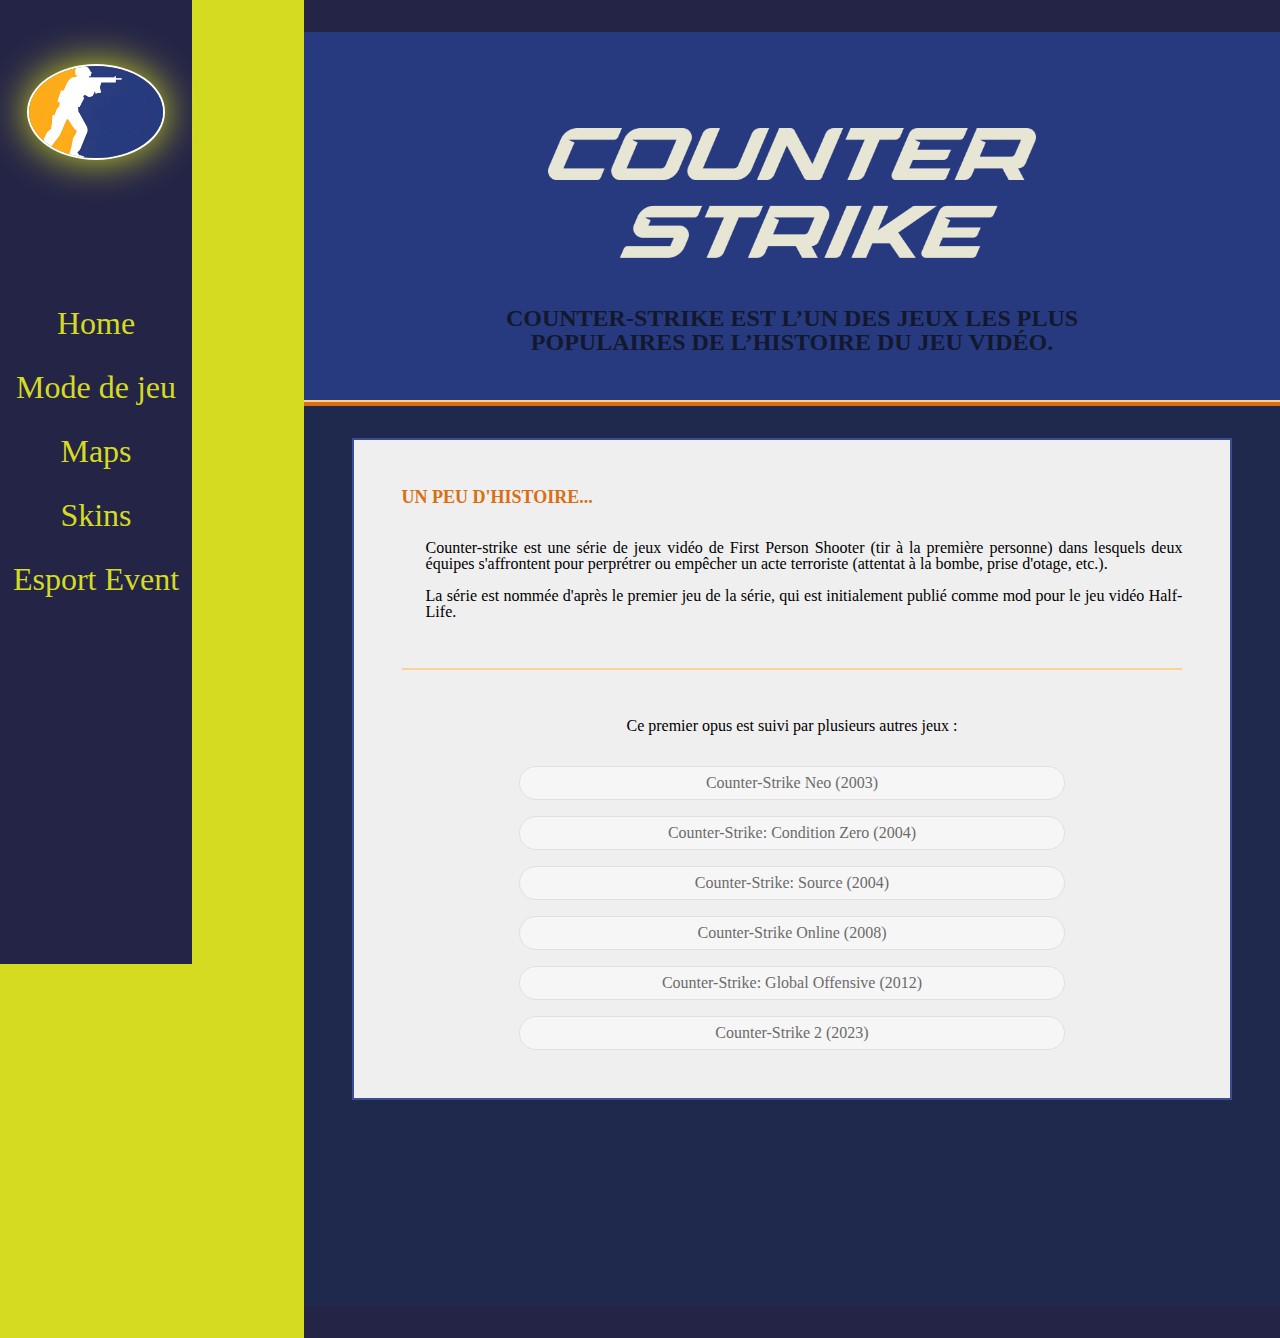
==== james/fansite3.html @ 2740387d "index img + text james" ====
<!DOCTYPE html>
<html lang="en">
<head>
    <meta charset="UTF-8">
    <meta name="viewport" content="width=device-width, initial-scale=1.0">
    <title>Fansite 3</title>
    <link rel="stylesheet" href="../reset.css">
    <link rel="stylesheet" href="../nav.css">
    <link rel="stylesheet" href="fansite3.css">

</head>
    <body>
        
<header class="container-left">
    <div class="logo">
        <a href="../index.html">
            <img
            src="./images/logonav.png"
            alt="logo de notre site"
            class="logo-site"
            />
        </a>
    </div>
    <nav class="nav-bar">
        <ul class="nav-bar-list">
        <li class="nav-bar-lien"><a href="./fansite3.html">Home</a></li>
        <li class="nav-bar-lien"><a href="./PAGE2.html">Mode de jeu</a></li>
        <li class="nav-bar-lien"><a href="#">Maps</a></li>
        <li class="nav-bar-lien"><a href="#">Skins</a></li>
        <li class="nav-bar-lien"><a href="#">Esport Event</a></li>
      </ul>
    </nav>
  </header>

  <main class="container-right">

    <!-- PARTIE 1 -->

<div class="first">
    <div class="logo-geant">
    <img src="/james/images/logoaccueil.png"></img>
    </div>

    <div class="titre upp bold">
        <span><h1><i>Counter-Strike est l’un des jeux les plus</i></h1></span> 
        <span><h1><i>populaires de l’histoire du jeu vidéo.</i></h1></span>
    </div>
</div>

    <!-- PARTIE 2 -->

<div class="box"> 
    
    <!-- 1ere partie -->

    <div class="section1">
        <div class="sous-titre bold upp"><h3> Un peu d'histoire...</h3></div>
        <div class="text">
            <span class="indent"><p>Counter-strike est une série de jeux vidéo de First Person Shooter
                (tir à la première personne) dans lesquels deux équipes s'affrontent
                pour perprétrer ou empêcher un acte terroriste (attentat à la bombe,
                prise d'otage, etc.).</p></span>
            <span class="text2 indent"><p>La série est nommée d'après le premier jeu de la série, qui est 
                initialement publié comme mod pour le jeu vidéo Half-Life. </p></span>
        </div>

        <!-- 2eme partie  -->

        <div class="text1">
            <h3>Ce premier opus est suivi par plusieurs autres jeux : </h3>
        </div>
            <div class="opus"><ul>
                <li>Counter-Strike Neo (2003)</li>
                <li>Counter-Strike: Condition Zero (2004)</li>
                <li>Counter-Strike: Source (2004)</li>
                <li>Counter-Strike Online (2008)</li>
                <li>Counter-Strike: Global Offensive (2012)</li>
                <li>Counter-Strike 2 (2023)</li>
            </ul>
            </div>
            
    

    </div>

</div>



</main>

<!-- <footer></footer> -->

</body>
</html>
---- nav.css ----
/* Le Style de la navBar commune à toutes nos pages */

body {
  display: flex;
  position: relative;
  background-color: rgb(213, 219, 33);
}
.container-left {
  position: fixed;
  width: 15%;
  height: 100vh;
  background-color: rgb(36, 36, 71);
  color: aliceblue;
  text-align: center;
  padding-top: 4rem;
}
.logo {
  margin-bottom: 8rem;
}
.logo-site {
  width: 70%;
  border-radius: 50%;
  max-width: 70%;
  filter: drop-shadow(0px 0px 20px rgb(213, 219, 33));
}
.nav-bar-lien {
  font-size: 2rem;
  padding: 1rem 0;
  a {
    color: rgb(213, 219, 33);
    text-decoration: none;
  }
}
.container-right {
  margin-left: 19rem;
  width: 100%;
  height: 100%;
  padding: 2rem 0;
  background-color: rgb(36, 36, 71);
}
.go-to-article {
  text-decoration: none;
}
.resum-article {
  display: flex;
  width: 90%;
  max-height: 22rem;
  margin: 1rem auto;
  overflow: hidden;
}
.container-picture {
  width:50%;
}
.picture {
  border-radius: 5rem 0 0 5rem;
  height: 100%;
}
.presentation {
  border: 6px solid rgb(213, 219, 33);
  border-radius: 0 5rem 5rem 0;
  padding: 2rem;
  background-color: rgb(213, 219, 33);
}
.presentation-text {
  color: rgb(36, 36, 71);
  font-size: 1.5rem;
  font-weight: bold;
}
---- james/fansite3.css ----
/* texte forme/style */

.bold {
  font-size: large;
  font-weight: 600;
}

.indent {
  padding-left: 1.5em;
}

.upp {
  text-transform: uppercase;
}

/* --- navigation --- */

.logo img {
  border: 2px solid #fff;
}

/* PAGE ACCUEIL */
/* 1ere partie */

.first {
  width: 100%;
  margin: 0 auto;
  padding-top: 4em;
  display: flex;
  flex-direction: column;
  gap: 1em;
  background-color: #283a7f;
}

.logo-geant img {
  width: 50%;
  object-fit: cover;
  margin: 2em auto;
  display: flex;
  justify-content: center;
  align-items: center;
  gap: 10px;
  filter: invert(1);
}

.titre {
  text-align: center;
  color: #12182d;
  font-size: 1.5em;
  padding-bottom: 2em;
}

.box {
  width: 100%;
  height: 100vh;
  background-color: #1f294d;
  border-top: 4px solid #d86f12;
  box-shadow: 0 -2px 0 #ffd194;
}

/* PAGE ACCUEIL */
/* 2eme partie */

.section1 {
  width: 80%;
  padding: 3em;
  margin: 2em auto;
  background-color: #efefef;
  border: 2px solid #3b4e95;
}

.sous-titre {
  margin-bottom: 1em;
  color: #d86f12;
}

.text {
  display: flex;
  flex-direction: column;
  gap: 1em;
  padding: 1em 0 3em;
  text-align: justify;
  border-bottom: 2px solid #ffd194;
}

.text1 {
  text-align: center;
  margin: 3em auto 1em;
}

.opus {
  display: flex;
  justify-content: center;
  align-items: center;
}

.opus ul {
  width: 70%;
  text-align: center;
}

.opus ul li {
  background-color: #f6f6f6;
  color: #6b6b6b;
  margin-top: 1em;
  padding: 0.5em 0.2em;
  border: 1px solid #e0e0e0;
  border-radius: 20px;
}

.opus ul li:hover {
  color: #d86f12;
  font-weight: 600;
}

/* PAGE 2 - MODE DE JEU */

.equipe,
.premier-classic {
  width: 100%;
  margin: 0 auto;
  box-sizing: border-box;
  padding: 0 2em;
  text-align: center;
}

.equipe ul,
.premier-classic ul {
  display: flex;
  justify-content: center;
  align-items: center;
  gap: 3em;
}

.equipe li {
  font-size: small;
}

.equipe img {
  width: 60px;
  margin-top: 1em;
}

.classic img {
  width: 50%;
  margin: 3em auto 0;
}

.premier img {
  width: 35%;
  margin: 1em auto 0;
}

.premier-classic span {
  display: flex;
  align-items: center;
}

.terro,
.counter {
  padding: 1em;
  margin-top: 1em;
  width: 50vh;
  display: flex;
  flex-direction: column;
  align-items: center;
  border-radius: 0 10px 0 10px;
}

.premier,
.classic {
  padding: 1em;
  margin-top: 1em;
  width: 60vh;
  display: flex;
  flex-direction: column;
  align-items: center;
  text-align: justify;
}

.terro {
  color: #695d4b;
  background-color: #cbbe98;
  border: 2px solid #695d4b;
}

.counter {
  color: #30404a;
  background-color: #b7cad7;
  border: 2px solid #30404a;
}
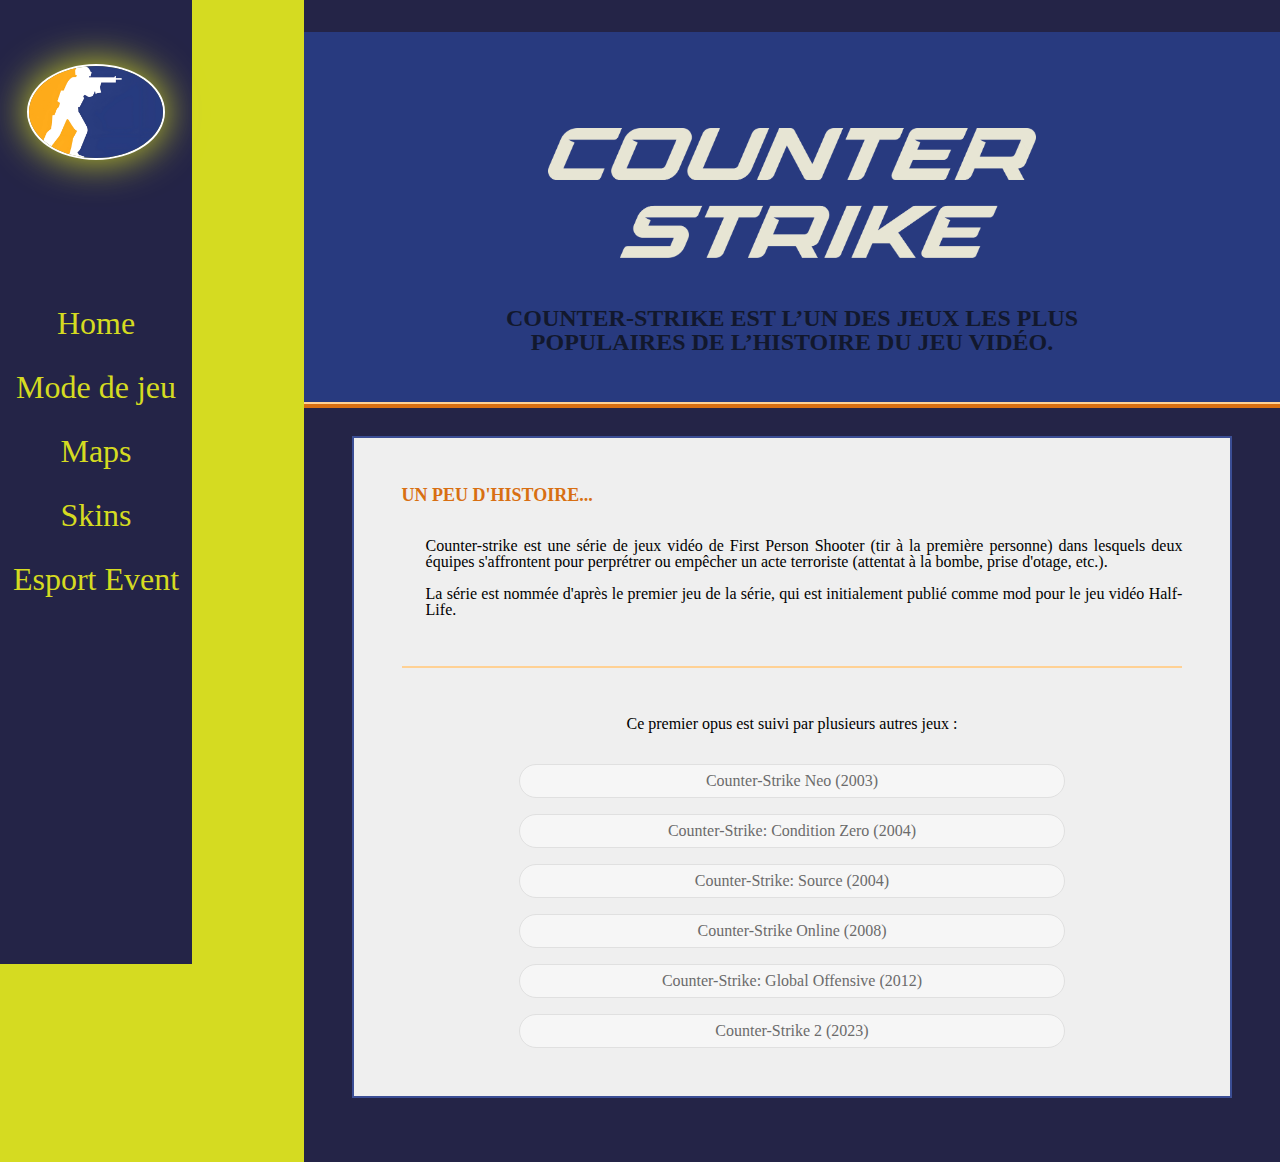
==== commit ca427841: "Merge pull request #6 from Bossola-Yannick/james" ====
--- a/james/fansite3.html
+++ b/james/fansite3.html
@@ -1,95 +1,94 @@
 <!DOCTYPE html>
 <html lang="en">
-<head>
-    <meta charset="UTF-8">
-    <meta name="viewport" content="width=device-width, initial-scale=1.0">
+  <head>
+    <meta charset="UTF-8" />
+    <meta name="viewport" content="width=device-width, initial-scale=1.0" />
     <title>Fansite 3</title>
-    <link rel="stylesheet" href="../reset.css">
-    <link rel="stylesheet" href="../nav.css">
-    <link rel="stylesheet" href="fansite3.css">
-
-</head>
-    <body>
-        
-<header class="container-left">
-    <div class="logo">
+    <link rel="stylesheet" href="../reset.css" />
+    <link rel="stylesheet" href="../nav.css" />
+    <link rel="stylesheet" href="fansite3.css" />
+  </head>
+  <body>
+    <header class="container-left">
+      <div class="logo">
         <a href="../index.html">
-            <img
+          <img
             src="./images/logonav.png"
             alt="logo de notre site"
             class="logo-site"
-            />
+          />
         </a>
-    </div>
-    <nav class="nav-bar">
+      </div>
+      <nav class="nav-bar">
         <ul class="nav-bar-list">
-        <li class="nav-bar-lien"><a href="./fansite3.html">Home</a></li>
-        <li class="nav-bar-lien"><a href="./PAGE2.html">Mode de jeu</a></li>
-        <li class="nav-bar-lien"><a href="#">Maps</a></li>
-        <li class="nav-bar-lien"><a href="#">Skins</a></li>
-        <li class="nav-bar-lien"><a href="#">Esport Event</a></li>
-      </ul>
-    </nav>
-  </header>
+          <li class="nav-bar-lien"><a href="./fansite3.html">Home</a></li>
+          <li class="nav-bar-lien"><a href="./PAGE2.html">Mode de jeu</a></li>
+          <li class="nav-bar-lien"><a href="#">Maps</a></li>
+          <li class="nav-bar-lien"><a href="#">Skins</a></li>
+          <li class="nav-bar-lien"><a href="#">Esport Event</a></li>
+        </ul>
+      </nav>
+    </header>
 
-  <main class="container-right">
+    <main class="container-right">
+      <!-- PARTIE 1 -->
 
-    <!-- PARTIE 1 -->
+      <div class="first">
+        <div class="logo-geant">
+          <img src="/james/images/logoaccueil.png" />
+        </div>
 
-<div class="first">
-    <div class="logo-geant">
-    <img src="/james/images/logoaccueil.png"></img>
-    </div>
+        <div class="titre upp bold">
+          <span
+            ><h1><i>Counter-Strike est l’un des jeux les plus</i></h1></span
+          >
+          <span
+            ><h1><i>populaires de l’histoire du jeu vidéo.</i></h1></span
+          >
+        </div>
+      </div>
 
-    <div class="titre upp bold">
-        <span><h1><i>Counter-Strike est l’un des jeux les plus</i></h1></span> 
-        <span><h1><i>populaires de l’histoire du jeu vidéo.</i></h1></span>
-    </div>
-</div>
+      <!-- PARTIE 2 -->
 
-    <!-- PARTIE 2 -->
+      <!-- 1ere partie -->
 
-<div class="box"> 
-    
-    <!-- 1ere partie -->
-
-    <div class="section1">
-        <div class="sous-titre bold upp"><h3> Un peu d'histoire...</h3></div>
+      <div class="section1">
+        <div class="sous-titre bold upp"><h3>Un peu d'histoire...</h3></div>
         <div class="text">
-            <span class="indent"><p>Counter-strike est une série de jeux vidéo de First Person Shooter
-                (tir à la première personne) dans lesquels deux équipes s'affrontent
-                pour perprétrer ou empêcher un acte terroriste (attentat à la bombe,
-                prise d'otage, etc.).</p></span>
-            <span class="text2 indent"><p>La série est nommée d'après le premier jeu de la série, qui est 
-                initialement publié comme mod pour le jeu vidéo Half-Life. </p></span>
+          <span class="indent"
+            ><p>
+              Counter-strike est une série de jeux vidéo de First Person Shooter
+              (tir à la première personne) dans lesquels deux équipes
+              s'affrontent pour perprétrer ou empêcher un acte terroriste
+              (attentat à la bombe, prise d'otage, etc.).
+            </p></span
+          >
+          <span class="text2 indent"
+            ><p>
+              La série est nommée d'après le premier jeu de la série, qui est
+              initialement publié comme mod pour le jeu vidéo Half-Life.
+            </p></span
+          >
         </div>
 
         <!-- 2eme partie  -->
 
         <div class="text1">
-            <h3>Ce premier opus est suivi par plusieurs autres jeux : </h3>
+          <h3>Ce premier opus est suivi par plusieurs autres jeux :</h3>
         </div>
-            <div class="opus"><ul>
-                <li>Counter-Strike Neo (2003)</li>
-                <li>Counter-Strike: Condition Zero (2004)</li>
-                <li>Counter-Strike: Source (2004)</li>
-                <li>Counter-Strike Online (2008)</li>
-                <li>Counter-Strike: Global Offensive (2012)</li>
-                <li>Counter-Strike 2 (2023)</li>
-            </ul>
-            </div>
-            
-    
+        <div class="opus">
+          <ul>
+            <li>Counter-Strike Neo (2003)</li>
+            <li>Counter-Strike: Condition Zero (2004)</li>
+            <li>Counter-Strike: Source (2004)</li>
+            <li>Counter-Strike Online (2008)</li>
+            <li>Counter-Strike: Global Offensive (2012)</li>
+            <li>Counter-Strike 2 (2023)</li>
+          </ul>
+        </div>
+      </div>
+    </main>
 
-    </div>
-
-</div>
-
-
-
-</main>
-
-<!-- <footer></footer> -->
-
-</body>
-</html>+    <!-- <footer></footer> -->
+  </body>
+</html>
--- a/nav.css
+++ b/nav.css
@@ -49,7 +49,7 @@
   overflow: hidden;
 }
 .container-picture {
-  width:50%;
+  width: 50%;
 }
 .picture {
   border-radius: 5rem 0 0 5rem;
--- a/james/fansite3.css
+++ b/james/fansite3.css
@@ -30,6 +30,8 @@
   flex-direction: column;
   gap: 1em;
   background-color: #283a7f;
+  border-bottom: 2px solid #ffd194;
+  box-shadow: 0 4px 0 #d86f12;
 }
 
 .logo-geant img {
@@ -50,13 +52,11 @@
   padding-bottom: 2em;
 }
 
-.box {
+/* .box {
   width: 100%;
   height: 100vh;
   background-color: #1f294d;
-  border-top: 4px solid #d86f12;
-  box-shadow: 0 -2px 0 #ffd194;
-}
+} */
 
 /* PAGE ACCUEIL */
 /* 2eme partie */
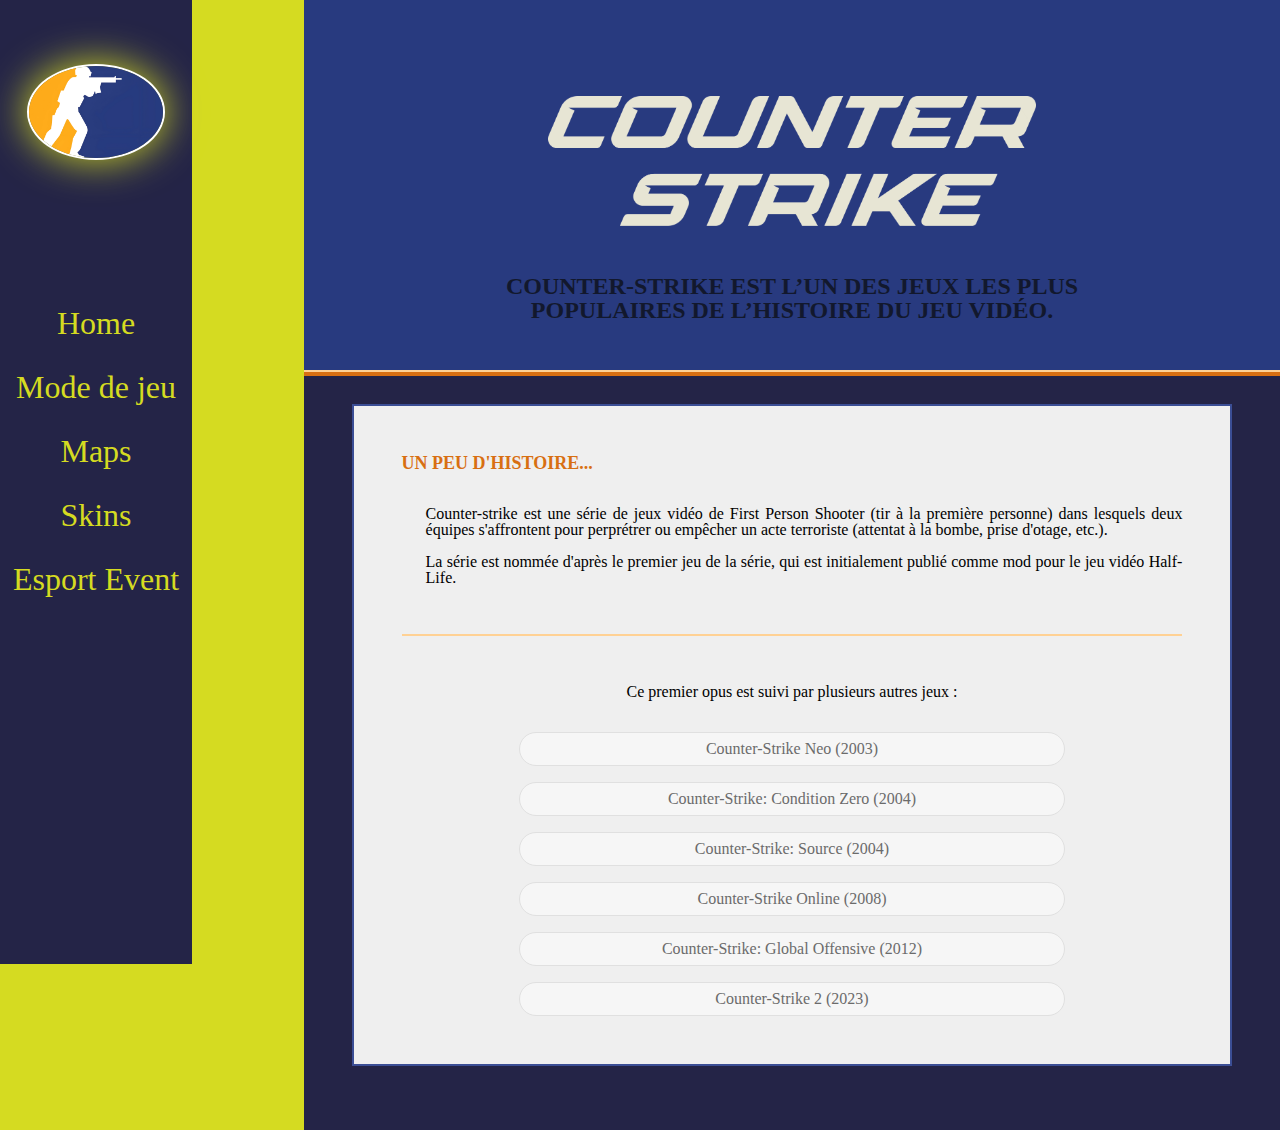
==== commit a9c8b1fc: "mise en page resolu james" ====
--- a/james/fansite3.html
+++ b/james/fansite3.html
@@ -33,26 +33,26 @@
     <main class="container-right">
       <!-- PARTIE 1 -->
 
-      <div class="first">
+      <section class="first">
         <div class="logo-geant">
           <img src="/james/images/logoaccueil.png" />
         </div>
 
-        <div class="titre upp bold">
+        <article class="titre upp bold">
           <span
             ><h1><i>Counter-Strike est l’un des jeux les plus</i></h1></span
           >
           <span
             ><h1><i>populaires de l’histoire du jeu vidéo.</i></h1></span
           >
-        </div>
-      </div>
+        </article>
+      </section>
 
       <!-- PARTIE 2 -->
 
       <!-- 1ere partie -->
 
-      <div class="section1">
+      <div class="section-1">
         <div class="sous-titre bold upp"><h3>Un peu d'histoire...</h3></div>
         <div class="text">
           <span class="indent"
--- a/james/fansite3.css
+++ b/james/fansite3.css
@@ -17,6 +17,10 @@
 
 .logo img {
   border: 2px solid #fff;
+}
+
+.container-right {
+  padding-top:0;
 }
 
 /* PAGE ACCUEIL */
@@ -52,16 +56,10 @@
   padding-bottom: 2em;
 }
 
-/* .box {
-  width: 100%;
-  height: 100vh;
-  background-color: #1f294d;
-} */
-
 /* PAGE ACCUEIL */
 /* 2eme partie */
 
-.section1 {
+.section-1 {
   width: 80%;
   padding: 3em;
   margin: 2em auto;
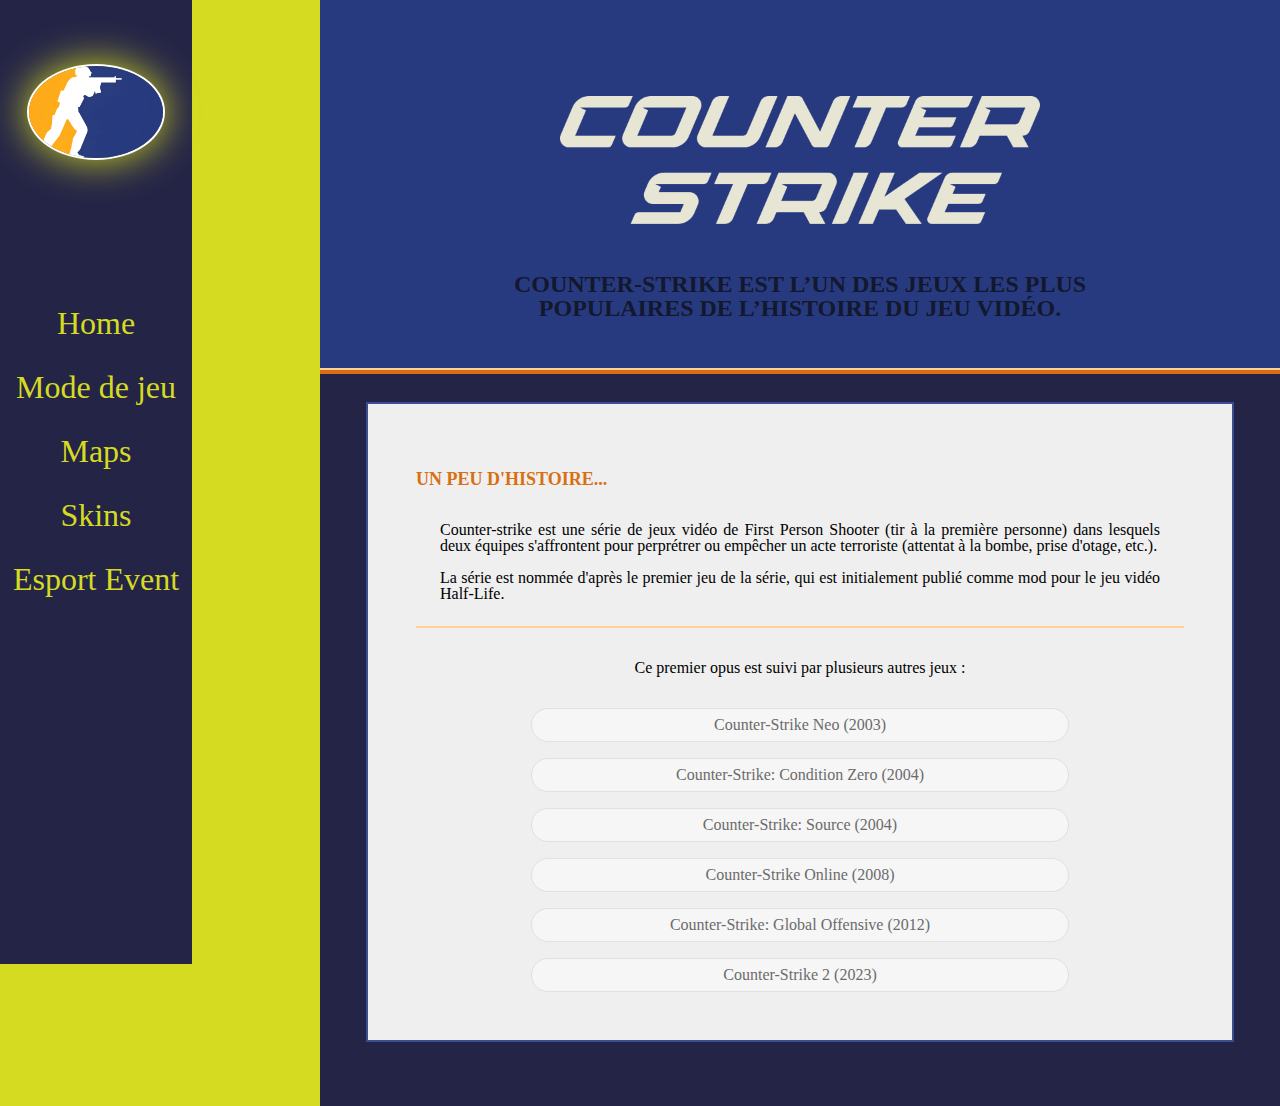
==== commit b0b6959e: "page2 ajout text / revoir Mise en page-james" ====
--- a/james/fansite3.html
+++ b/james/fansite3.html
@@ -54,7 +54,7 @@
 
       <div class="section-1">
         <div class="sous-titre bold upp"><h3>Un peu d'histoire...</h3></div>
-        <div class="text">
+        <article class="text">
           <span class="indent"
             ><p>
               Counter-strike est une série de jeux vidéo de First Person Shooter
@@ -63,19 +63,19 @@
               (attentat à la bombe, prise d'otage, etc.).
             </p></span
           >
-          <span class="text2 indent"
+          <span class="indent"
             ><p>
               La série est nommée d'après le premier jeu de la série, qui est
               initialement publié comme mod pour le jeu vidéo Half-Life.
             </p></span
           >
-        </div>
+        </article>
 
         <!-- 2eme partie  -->
 
-        <div class="text1">
+        <article class="text-1">
           <h3>Ce premier opus est suivi par plusieurs autres jeux :</h3>
-        </div>
+        </article>
         <div class="opus">
           <ul>
             <li>Counter-Strike Neo (2003)</li>
--- a/nav.css
+++ b/nav.css
@@ -1,10 +1,18 @@
-/* Le Style de la navBar commune à toutes nos pages */
-
+/* Le style de base commun à toutes nos pages */
 body {
   display: flex;
   position: relative;
   background-color: rgb(213, 219, 33);
 }
+.container-right {
+  margin-left: 20rem;
+  width: 80%;
+  height: 100%;
+  padding: 2rem 0;
+  background-color: rgb(36, 36, 71);
+}
+
+/* Le Style de la navBar commune à toutes nos pages */
 .container-left {
   position: fixed;
   width: 15%;
@@ -31,13 +39,8 @@
     text-decoration: none;
   }
 }
-.container-right {
-  margin-left: 19rem;
-  width: 100%;
-  height: 100%;
-  padding: 2rem 0;
-  background-color: rgb(36, 36, 71);
-}
+
+/* Le css de la page d'accueil */
 .go-to-article {
   text-decoration: none;
 }
@@ -53,7 +56,7 @@
 }
 .picture {
   border-radius: 5rem 0 0 5rem;
-  height: 100%;
+  max-height: 100%;
 }
 .presentation {
   border: 6px solid rgb(213, 219, 33);
@@ -66,3 +69,83 @@
   font-size: 1.5rem;
   font-weight: bold;
 }
+
+/* --- effacement du checkbox ---*/
+label,
+#bg-menu {
+  display: none;
+}
+/*--------- MEDIA QUERIES ------------------*/
+
+/* mobil portrait ecran max420 */
+/* mobil paysage ecran min420-max920 */
+/* tablette ecran min920-max1440 */
+/* ordi ecran min1440px-max1680 */
+/* ordi ecran min1680 */
+
+@media screen and (max-width: 420px) {
+  body {
+    flex-direction: column;
+  }
+  .container-left {
+    position: relative;
+    height: 6rem;
+    width: 100%;
+    display: flex;
+    justify-content: space-around;
+    padding-top: 1.5rem;
+  }
+  .logo {
+    height: 100%;
+    width: 30%;
+  }
+  .logo-site {
+    max-width: 50%;
+  }
+  .nav-bar-bg {
+    width: 50%;
+    height: auto;
+  }
+  .nav-bar {
+    height: auto;
+    display: none;
+    justify-content: center;
+  }
+  .nav-bar-lien {
+    font-size: 1.5rem;
+  }
+  .nav-bar-list {
+    background-color: rgb(36, 36, 71);
+    padding: 0 0.5rem;
+  }
+  label {
+    width: 30%;
+    display: flex;
+    justify-content: center;
+    margin: 0 auto;
+    cursor: pointer;
+    font-size: 3rem;
+  }
+  #bg-menu:checked + .nav-bar {
+    display: flex;
+  }
+  .container-right {
+    margin-left: 0;
+    width: 100%;
+  }
+  .resum-article {
+    flex-direction: column;
+    max-height: 100%;
+  }
+  .container-picture {
+    width: 100%;
+  }
+  .picture {
+    width: 100%;
+    border-radius: 5rem 5rem 0 0;
+  }
+  .presentation {
+    border-radius: 0 0 5rem 5rem;
+    margin-bottom: 1rem;
+  }
+}
--- a/james/fansite3.css
+++ b/james/fansite3.css
@@ -6,7 +6,7 @@
 }
 
 .indent {
-  padding-left: 1.5em;
+  padding: 0 1.5em;
 }
 
 .upp {
@@ -68,22 +68,24 @@
 }
 
 .sous-titre {
-  margin-bottom: 1em;
+  margin: 1em 0;
   color: #d86f12;
 }
 
 .text {
   display: flex;
   flex-direction: column;
+  align-items: center;
   gap: 1em;
-  padding: 1em 0 3em;
+  padding: 1em 0 1.5em;
+  margin-bottom:1em;
   text-align: justify;
   border-bottom: 2px solid #ffd194;
 }
 
-.text1 {
+.text-1 h3 {
   text-align: center;
-  margin: 3em auto 1em;
+  margin: 2em auto 1em;
 }
 
 .opus {
@@ -112,6 +114,7 @@
 }
 
 /* PAGE 2 - MODE DE JEU */
+/* premier classic */
 
 .equipe,
 .premier-classic {
@@ -187,3 +190,5 @@
   background-color: #b7cad7;
   border: 2px solid #30404a;
 }
+
+/* deathmatch */
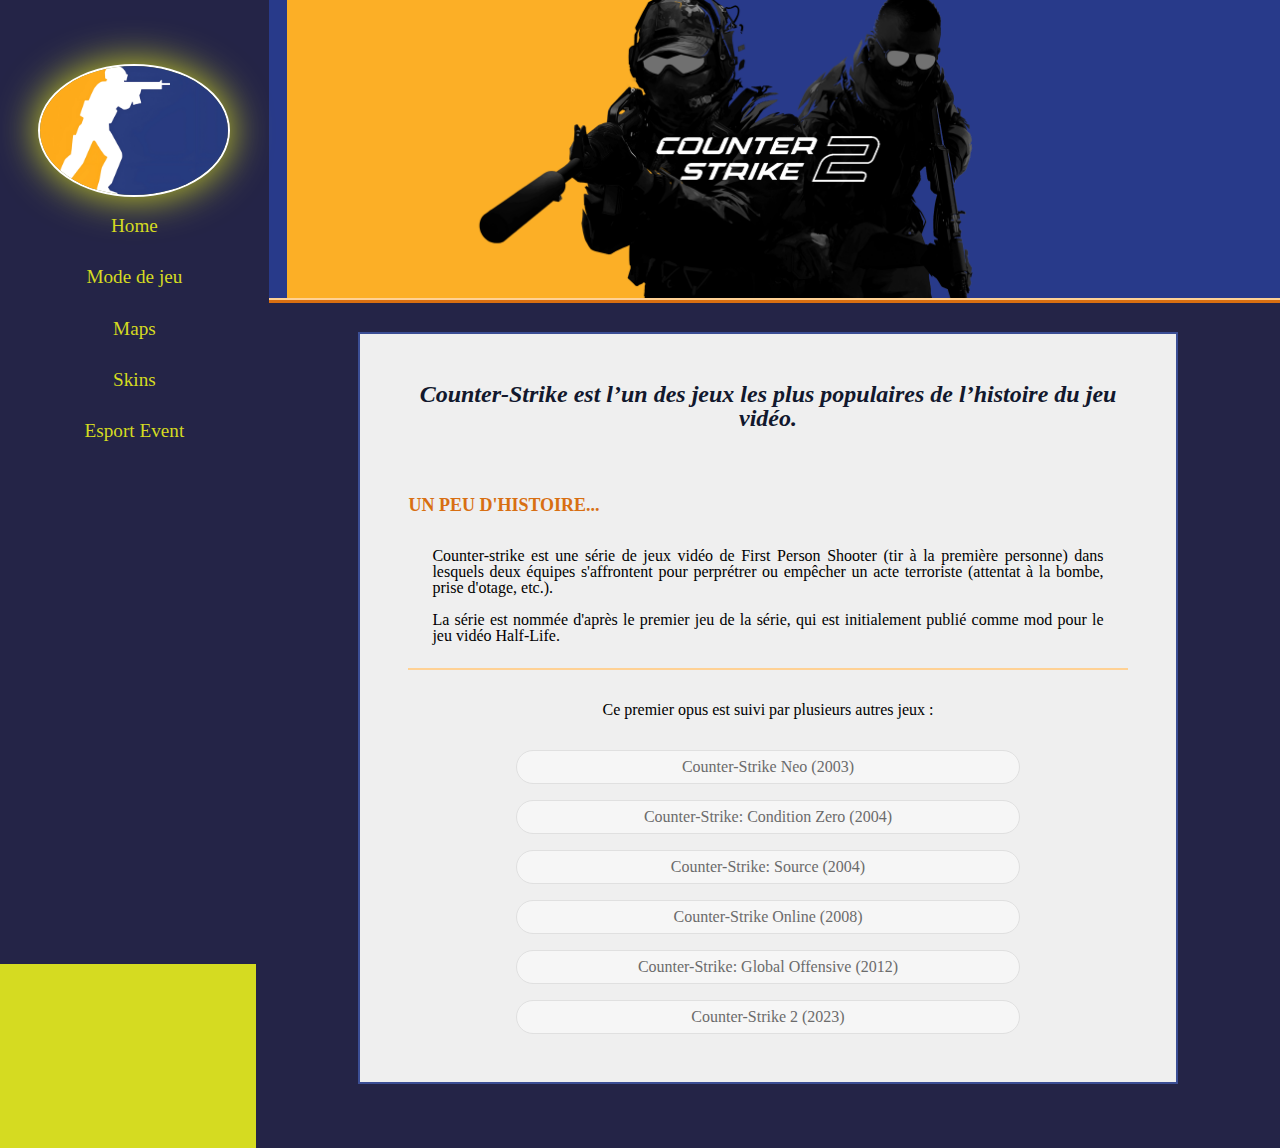
==== commit ad049969: "avant test" ====
--- a/james/fansite3.html
+++ b/james/fansite3.html
@@ -23,7 +23,7 @@
         <ul class="nav-bar-list">
           <li class="nav-bar-lien"><a href="./fansite3.html">Home</a></li>
           <li class="nav-bar-lien"><a href="./PAGE2.html">Mode de jeu</a></li>
-          <li class="nav-bar-lien"><a href="#">Maps</a></li>
+          <li class="nav-bar-lien"><a href="./PAGE3.html">Maps</a></li>
           <li class="nav-bar-lien"><a href="#">Skins</a></li>
           <li class="nav-bar-lien"><a href="#">Esport Event</a></li>
         </ul>
@@ -31,28 +31,26 @@
     </header>
 
     <main class="container-right">
-      <!-- PARTIE 1 -->
+      <!-- TOP PAGE -->
 
-      <section class="first">
-        <div class="logo-geant">
-          <img src="/james/images/logoaccueil.png" />
-        </div>
-
-        <article class="titre upp bold">
-          <span
-            ><h1><i>Counter-Strike est l’un des jeux les plus</i></h1></span
-          >
-          <span
-            ><h1><i>populaires de l’histoire du jeu vidéo.</i></h1></span
-          >
-        </article>
-      </section>
+      <div class="logo-geant">
+        <!-- <img src="/james/images/logoaccueil.png" /> -->
+      </div>
 
       <!-- PARTIE 2 -->
 
       <!-- 1ere partie -->
 
-      <div class="section-1">
+      <section class="section-box">
+        <article class="titre bold">
+          <span
+            ><h1>
+              Counter-Strike est l’un des jeux les plus populaires de l’histoire
+              du jeu vidéo.
+            </h1></span
+          >
+        </article>
+
         <div class="sous-titre bold upp"><h3>Un peu d'histoire...</h3></div>
         <article class="text">
           <span class="indent"
@@ -86,7 +84,7 @@
             <li>Counter-Strike 2 (2023)</li>
           </ul>
         </div>
-      </div>
+      </section>
     </main>
 
     <!-- <footer></footer> -->
--- a/nav.css
+++ b/nav.css
@@ -5,7 +5,7 @@
   background-color: rgb(213, 219, 33);
 }
 .container-right {
-  margin-left: 20rem;
+  margin-left: 20%;
   width: 80%;
   height: 100%;
   padding: 2rem 0;
@@ -77,13 +77,8 @@
 }
 /*--------- MEDIA QUERIES ------------------*/
 
-/* mobil portrait ecran max420 */
-/* mobil paysage ecran min420-max920 */
-/* tablette ecran min920-max1440 */
-/* ordi ecran min1440px-max1680 */
-/* ordi ecran min1680 */
-
-@media screen and (max-width: 420px) {
+/* -- media max-width 600px -- */
+@media screen and (max-width: 601px) {
   body {
     flex-direction: column;
   }
@@ -110,6 +105,7 @@
     height: auto;
     display: none;
     justify-content: center;
+    z-index: 1;
   }
   .nav-bar-lien {
     font-size: 1.5rem;
@@ -149,3 +145,44 @@
     margin-bottom: 1rem;
   }
 }
+
+/* -- media min-width 601px max-width 900px- -- */
+
+@media screen and (min-width: 601px) and (max-width: 1439px) {
+  .container-left {
+    width: 21%;
+  }
+  .container-right {
+    margin-left: 20%;
+    /* width: 90%; */
+  }
+  .logo {
+    margin-bottom: 0;
+  }
+  .nav-bar-lien {
+    font-size: 1.2rem;
+  }
+  .container-right {
+    width: 100%;
+  }
+  .resum-article {
+    flex-direction: column;
+    max-height: 100%;
+  }
+  .container-picture {
+    width: 100%;
+  }
+  .picture {
+    width: 100%;
+    border-radius: 5rem 5rem 0 0;
+  }
+  .presentation {
+    border-radius: 0 0 5rem 5rem;
+    margin-bottom: 1rem;
+  }
+}
+
+/* -- media min-width 421px max-width 900px- -- */
+
+@media screen and (min-width: 1439px) {
+}
--- a/james/fansite3.css
+++ b/james/fansite3.css
@@ -23,48 +23,55 @@
   padding-top:0;
 }
 
+/* TOP PAGE */
+
+.logo-geant {
+  width: 100%;
+  height:300px;
+  margin: 0 auto;
+  background-color: #283A8A;
+  box-sizing: border-box;
+  background-image: url(./images/topaccueil.png);
+  background-position: center;
+  background-size:contain;
+  background-repeat: no-repeat;
+  display: flex;
+  justify-content: center;
+  align-items: center;
+  border-bottom: 2px solid #ffd194;
+  box-shadow: 0 3px 0 #d86f12;
+}
+
+/* .logo-geant img {
+  display: block;
+  width: 400px;
+  padding-bottom: 4px;
+  filter: invert(1);
+}  */
+
+/* hr {
+  margin:0 auto;
+  border-bottom: 2px solid #ffd194;
+  box-shadow: 0 3px 0 #d86f12;
+} */
+
 /* PAGE ACCUEIL */
-/* 1ere partie */
-
-.first {
-  width: 100%;
-  margin: 0 auto;
-  padding-top: 4em;
-  display: flex;
-  flex-direction: column;
-  gap: 1em;
-  background-color: #283a7f;
-  border-bottom: 2px solid #ffd194;
-  box-shadow: 0 4px 0 #d86f12;
-}
-
-.logo-geant img {
-  width: 50%;
-  object-fit: cover;
-  margin: 2em auto;
-  display: flex;
-  justify-content: center;
-  align-items: center;
-  gap: 10px;
-  filter: invert(1);
-}
 
 .titre {
   text-align: center;
   color: #12182d;
   font-size: 1.5em;
   padding-bottom: 2em;
-}
-
-/* PAGE ACCUEIL */
-/* 2eme partie */
-
-.section-1 {
+  font-style: italic;
+}
+
+.section-box {
   width: 80%;
   padding: 3em;
   margin: 2em auto;
   background-color: #efefef;
   border: 2px solid #3b4e95;
+  box-sizing: border-box;
 }
 
 .sous-titre {
@@ -191,4 +198,9 @@
   border: 2px solid #30404a;
 }
 
-/* deathmatch */
+/* PAGE MAPS */
+
+.maps {
+  width: 100%;
+  background-image: url(./images/cs2-maps.jpg);
+}
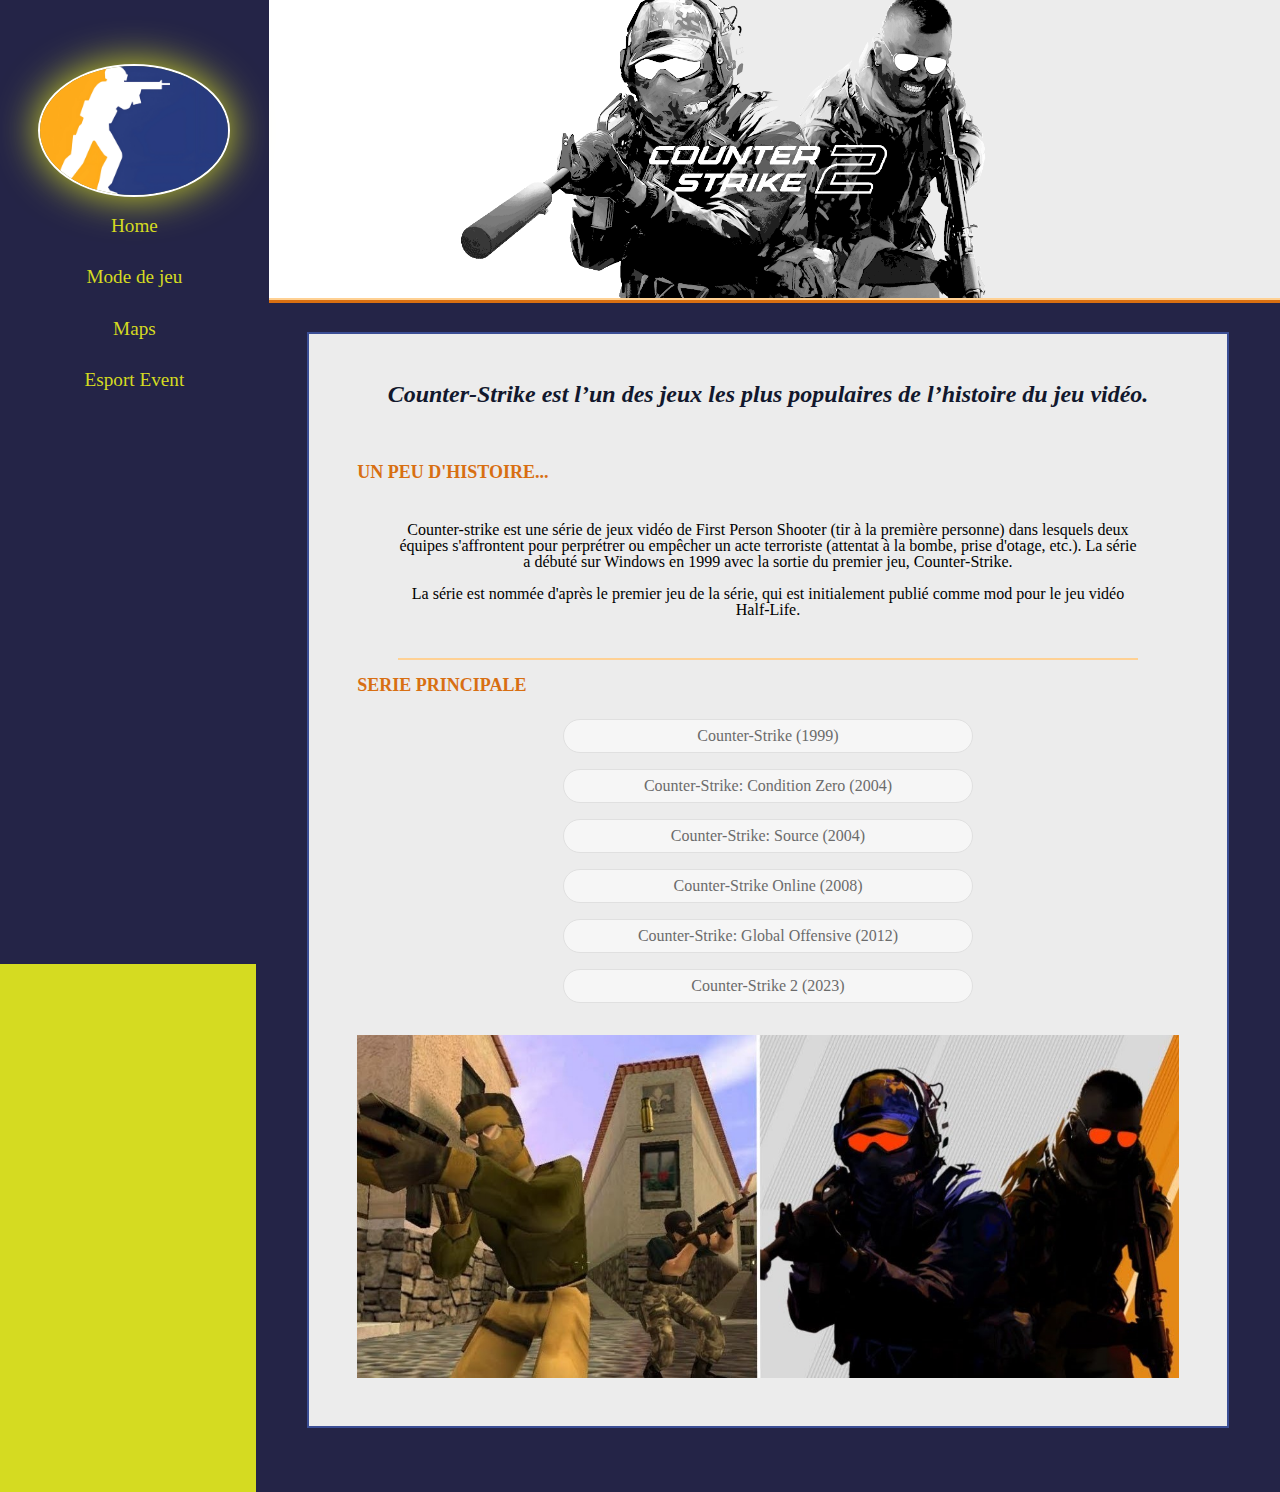
==== commit 84b6bad2: "avant test mobilefirst james" ====
--- a/james/fansite3.html
+++ b/james/fansite3.html
@@ -24,7 +24,6 @@
           <li class="nav-bar-lien"><a href="./fansite3.html">Home</a></li>
           <li class="nav-bar-lien"><a href="./PAGE2.html">Mode de jeu</a></li>
           <li class="nav-bar-lien"><a href="./PAGE3.html">Maps</a></li>
-          <li class="nav-bar-lien"><a href="#">Skins</a></li>
           <li class="nav-bar-lien"><a href="#">Esport Event</a></li>
         </ul>
       </nav>
@@ -33,16 +32,12 @@
     <main class="container-right">
       <!-- TOP PAGE -->
 
-      <div class="logo-geant">
-        <!-- <img src="/james/images/logoaccueil.png" /> -->
-      </div>
-
-      <!-- PARTIE 2 -->
+      <div class="logo-geant"></div>
 
       <!-- 1ere partie -->
 
       <section class="section-box">
-        <article class="titre bold">
+        <article class="titre italic bold">
           <span
             ><h1>
               Counter-Strike est l’un des jeux les plus populaires de l’histoire
@@ -58,7 +53,8 @@
               Counter-strike est une série de jeux vidéo de First Person Shooter
               (tir à la première personne) dans lesquels deux équipes
               s'affrontent pour perprétrer ou empêcher un acte terroriste
-              (attentat à la bombe, prise d'otage, etc.).
+              (attentat à la bombe, prise d'otage, etc.). La série a débuté sur
+              Windows en 1999 avec la sortie du premier jeu, Counter-Strike.
             </p></span
           >
           <span class="indent"
@@ -71,12 +67,12 @@
 
         <!-- 2eme partie  -->
 
-        <article class="text-1">
-          <h3>Ce premier opus est suivi par plusieurs autres jeux :</h3>
+        <article class="sous-titre upp bold">
+          <h3>Serie Principale</h3>
         </article>
         <div class="opus">
           <ul>
-            <li>Counter-Strike Neo (2003)</li>
+            <li>Counter-Strike (1999)</li>
             <li>Counter-Strike: Condition Zero (2004)</li>
             <li>Counter-Strike: Source (2004)</li>
             <li>Counter-Strike Online (2008)</li>
@@ -84,6 +80,10 @@
             <li>Counter-Strike 2 (2023)</li>
           </ul>
         </div>
+
+        <div class="evol">
+          <img src="/james/images/evol.jpg" />
+        </div>
       </section>
     </main>
 
--- a/nav.css
+++ b/nav.css
@@ -4,6 +4,7 @@
   position: relative;
   background-color: rgb(213, 219, 33);
 }
+
 .container-right {
   margin-left: 20%;
   width: 80%;
@@ -16,7 +17,7 @@
 .container-left {
   position: fixed;
   width: 15%;
-  height: 100vh;
+  height: 100%;
   background-color: rgb(36, 36, 71);
   color: aliceblue;
   text-align: center;
@@ -181,8 +182,3 @@
     margin-bottom: 1rem;
   }
 }
-
-/* -- media min-width 421px max-width 900px- -- */
-
-@media screen and (min-width: 1439px) {
-}
--- a/james/fansite3.css
+++ b/james/fansite3.css
@@ -11,6 +11,10 @@
 
 .upp {
   text-transform: uppercase;
+}
+
+.italic {
+  font-style: italic;
 }
 
 /* --- navigation --- */
@@ -32,8 +36,8 @@
   background-color: #283A8A;
   box-sizing: border-box;
   background-image: url(./images/topaccueil.png);
-  background-position: center;
-  background-size:contain;
+  background-position: top center;
+  background-size:cover;
   background-repeat: no-repeat;
   display: flex;
   justify-content: center;
@@ -41,19 +45,6 @@
   border-bottom: 2px solid #ffd194;
   box-shadow: 0 3px 0 #d86f12;
 }
-
-/* .logo-geant img {
-  display: block;
-  width: 400px;
-  padding-bottom: 4px;
-  filter: invert(1);
-}  */
-
-/* hr {
-  margin:0 auto;
-  border-bottom: 2px solid #ffd194;
-  box-shadow: 0 3px 0 #d86f12;
-} */
 
 /* PAGE ACCUEIL */
 
@@ -62,31 +53,29 @@
   color: #12182d;
   font-size: 1.5em;
   padding-bottom: 2em;
-  font-style: italic;
 }
 
 .section-box {
-  width: 80%;
+  width: 90%;
   padding: 3em;
   margin: 2em auto;
-  background-color: #efefef;
+  background-color: #ECECEC;
   border: 2px solid #3b4e95;
   box-sizing: border-box;
 }
 
 .sous-titre {
-  margin: 1em 0;
+  margin: 0.5em 0;
   color: #d86f12;
 }
 
 .text {
-  display: flex;
-  flex-direction: column;
-  align-items: center;
+  width: 90%;
+  margin: auto;
   gap: 1em;
   padding: 1em 0 1.5em;
   margin-bottom:1em;
-  text-align: justify;
+  text-align: center;
   border-bottom: 2px solid #ffd194;
 }
 
@@ -102,7 +91,7 @@
 }
 
 .opus ul {
-  width: 70%;
+  width: 50%;
   text-align: center;
 }
 
@@ -116,20 +105,28 @@
 }
 
 .opus ul li:hover {
-  color: #d86f12;
+  color: #000000;
   font-weight: 600;
 }
+
+.evol {
+  margin-top:2em;
+  width: 100%;
+  display: flex;
+  justify-content: center;
+  align-items: center;
+}
+
+.evol img {
+  width:100%;
+  }
 
 /* PAGE 2 - MODE DE JEU */
 /* premier classic */
 
 .equipe,
 .premier-classic {
-  width: 100%;
-  margin: 0 auto;
-  box-sizing: border-box;
-  padding: 0 2em;
-  text-align: center;
+  margin: auto;
 }
 
 .equipe ul,
@@ -150,13 +147,8 @@
 }
 
 .classic img {
-  width: 50%;
+  width: 80%;
   margin: 3em auto 0;
-}
-
-.premier img {
-  width: 35%;
-  margin: 1em auto 0;
 }
 
 .premier-classic span {
@@ -198,9 +190,139 @@
   border: 2px solid #30404a;
 }
 
+/* RANK ELO BOX */
+
+.box-rank {
+  width: 100%;
+  margin-top:1em;
+  display: flex;
+  flex-direction: column;
+  align-items: center;
+  gap:4px;
+}
+
+.box-rank p {
+  margin: auto;
+  padding: 0.3em;
+}
+
+.box-rank span {
+  width: 80%;
+  border-radius: 3em;
+}
+
+.gray {
+  background-color: #B0C4D8 ;
+}
+.light-blue {
+  background-color: #5E98D9 ;
+}
+.blue {
+  background-color: #4B69FE ;
+}
+.purple {
+  background-color: #8845FF ;
+}
+.pink {
+  background-color: #B12FC1 ;
+}
+.red {
+  background-color: #EB4C4B ;
+}
+.yellow {
+  background-color: #F1AE35 ;
+}
+
 /* PAGE MAPS */
 
-.maps {
+.all-maps {
+  padding: 2em 0;
+  display: flex;
+  flex-flow: row wrap;
+  justify-content: center;
+  align-items: center;
+  gap:2em;
+}
+
+.all-maps div {
+  width: 15em;
+  height: 20em;
+  display: flex;
+  justify-content: center;
+  align-items: center;
+  border: 4px solid #ffffff;
+}
+
+.all-maps img {
+  width: 80%;
+}
+
+.ancient {
+  background-image: url(./images/maps/screen/anc.jpg) ;
+  background-size: cover;
+  background-position: center;
+}
+.anubis {
+  background-image: url(./images/maps/screen/anubis.jpg) ;
+  background-size: cover;
+  background-position: center;
+}
+.dust {
+  background-image: url(./images/maps/screen/dust2.jpg) ;
+  background-size: cover;
+  background-position: center;
+}
+.inferno {
+  background-image: url(./images/maps/screen/inferno.jpg) ;
+  background-size: cover;
+  background-position: center;
+}
+.nuke {
+  background-image: url(./images/maps/screen/nuke.jpg) ;
+  background-size: cover;
+  background-position: center;
+}
+.overpass {
+  background-image: url(./images/maps/screen/overpass.jpg) ;
+  background-size: cover;
+  background-position: left;
+}
+.vertigo {
+  background-image: url(./images/maps/screen/vertigo.jpg) ;
+  background-size: cover;
+  background-position: center;
+}
+
+/* MEDIA QUERIES */
+
+@media screen and (max-width: 1024px) {
+  /* accueil */
+
+  .container-right {
+    margin-left: 21%;
+  }
+
+  .section-box {
+    width: 100%;
+    margin:2em 0;
+    padding: 1em;
+  }
+  
+  .opus ul {
+    width:90%
+  }
+
+/* page mode de jeu */
+
+
+/* page map */
+
+.all-maps div {
   width: 100%;
-  background-image: url(./images/cs2-maps.jpg);
-}
+}
+.all-maps img {
+  width: 14em;
+}
+
+
+  }
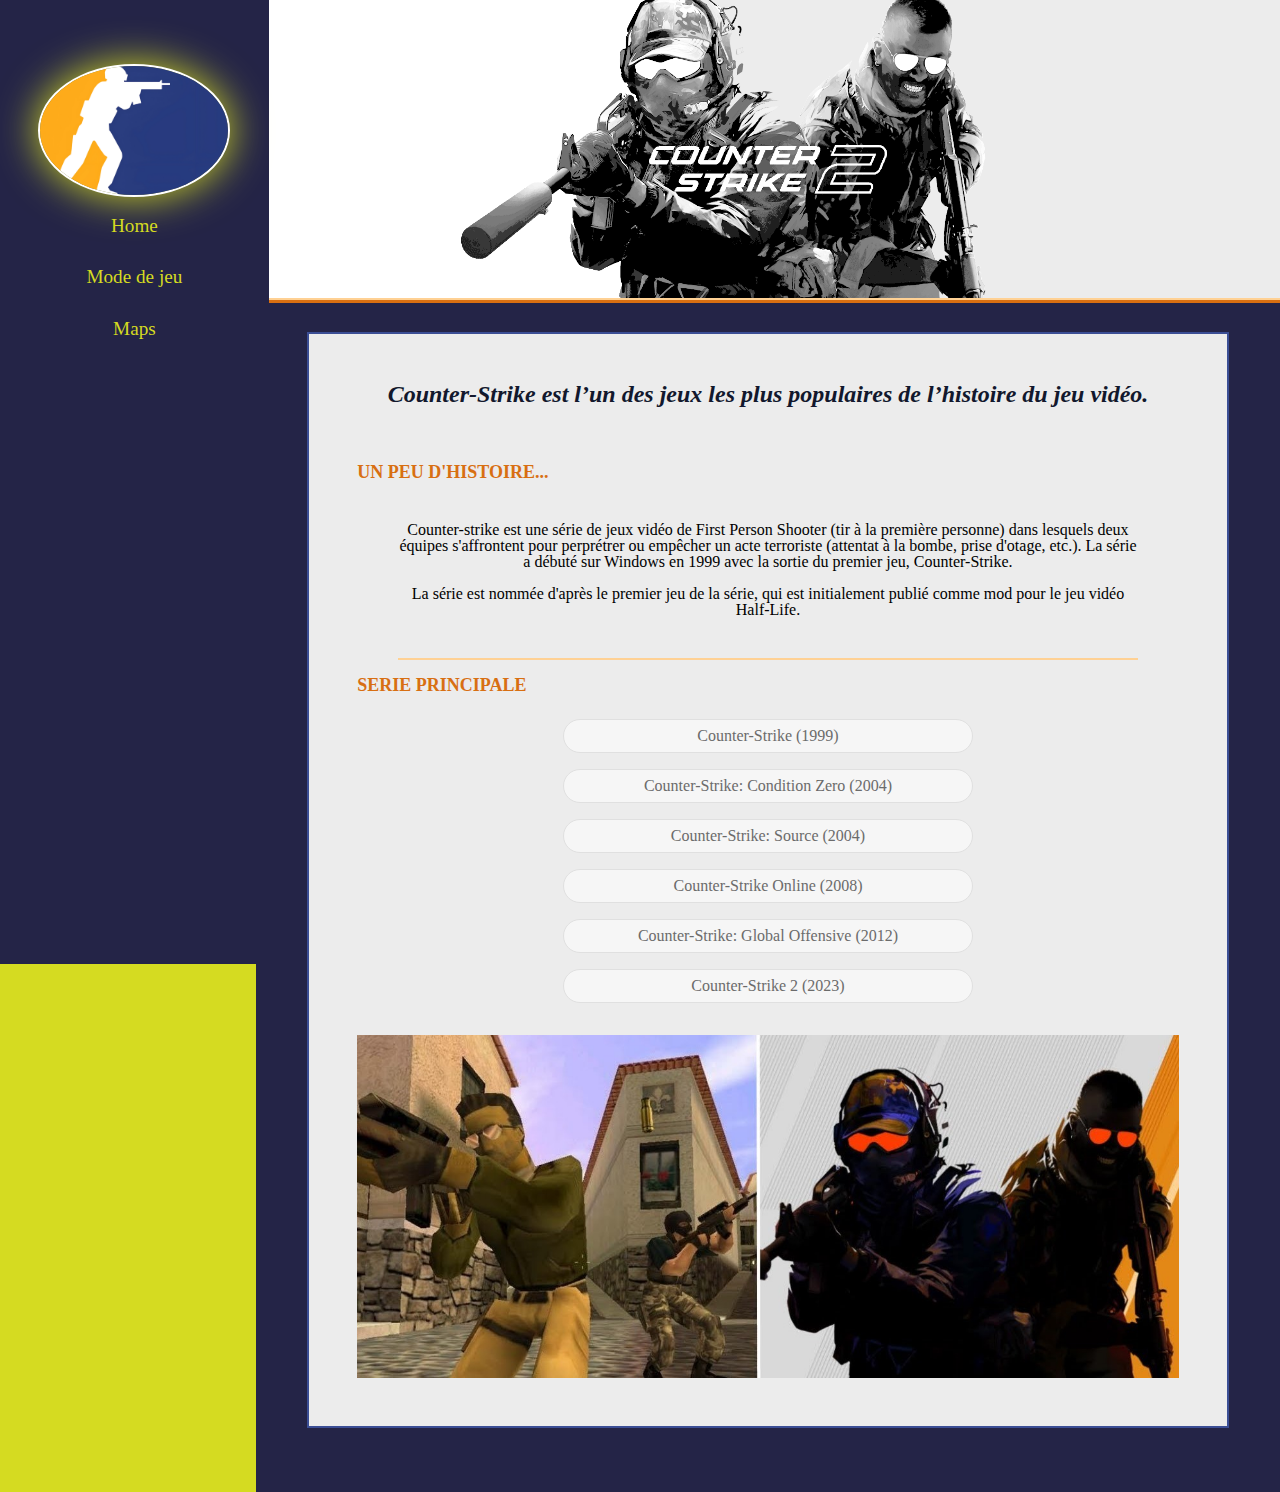
==== commit 60e3c4d7: "responsive ok james" ====
--- a/james/fansite3.html
+++ b/james/fansite3.html
@@ -24,7 +24,6 @@
           <li class="nav-bar-lien"><a href="./fansite3.html">Home</a></li>
           <li class="nav-bar-lien"><a href="./PAGE2.html">Mode de jeu</a></li>
           <li class="nav-bar-lien"><a href="./PAGE3.html">Maps</a></li>
-          <li class="nav-bar-lien"><a href="#">Esport Event</a></li>
         </ul>
       </nav>
     </header>
--- a/james/fansite3.css
+++ b/james/fansite3.css
@@ -124,17 +124,12 @@
 /* PAGE 2 - MODE DE JEU */
 /* premier classic */
 
-.equipe,
-.premier-classic {
-  margin: auto;
-}
-
-.equipe ul,
-.premier-classic ul {
-  display: flex;
-  justify-content: center;
-  align-items: center;
-  gap: 3em;
+.equipe {
+  width: 100%;
+  display: flex;
+  flex-direction: row;
+  justify-content: space-between;
+  align-items: center;
 }
 
 .equipe li {
@@ -144,38 +139,17 @@
 .equipe img {
   width: 60px;
   margin-top: 1em;
-}
-
-.classic img {
-  width: 80%;
-  margin: 3em auto 0;
-}
-
-.premier-classic span {
-  display: flex;
-  align-items: center;
 }
 
 .terro,
 .counter {
   padding: 1em;
   margin-top: 1em;
-  width: 50vh;
+  width: 40%;
   display: flex;
   flex-direction: column;
   align-items: center;
   border-radius: 0 10px 0 10px;
-}
-
-.premier,
-.classic {
-  padding: 1em;
-  margin-top: 1em;
-  width: 60vh;
-  display: flex;
-  flex-direction: column;
-  align-items: center;
-  text-align: justify;
 }
 
 .terro {
@@ -190,6 +164,41 @@
   border: 2px solid #30404a;
 }
 
+.premier-classic {
+  display: flex;
+  justify-content: center;
+  align-items: center;
+}
+
+.premier-classic ul {
+  width: 100%;
+  display: flex;
+  justify-content: center;
+  align-items: center;
+  gap: 3em;
+}
+
+.premier-classic span {
+  display: flex;
+  align-items: center;
+}
+
+.classic img {
+  width: 80%;
+  margin: 3em auto 0;
+}
+
+.premier,
+.classic {
+  width: 100%;
+  padding: 1em;
+  margin-top: 1em;
+  display: flex;
+  flex-direction: column;
+  align-items: center;
+  text-align: justify;
+}
+
 /* RANK ELO BOX */
 
 .box-rank {
@@ -312,9 +321,6 @@
     width:90%
   }
 
-/* page mode de jeu */
-
-
 /* page map */
 
 .all-maps div {
@@ -323,6 +329,39 @@
 .all-maps img {
   width: 14em;
 }
-
-
-  }
+}
+
+@media screen and (max-width: 750px) {
+     
+  .premier-classic ul {
+    flex-direction: column;
+    width: 100%;
+    gap:0;
+  }
+  
+}
+
+@media screen and (max-width: 601px) {
+
+.container-right {
+  margin:0;
+}
+}
+
+@media screen and (max-width:550px) {
+
+  .equipe {
+    width: 100%;
+    flex-direction: column;
+  } 
+
+  .terro, .counter {
+    width: 100%;
+  }
+  
+  
+}
+  
+
+    
+  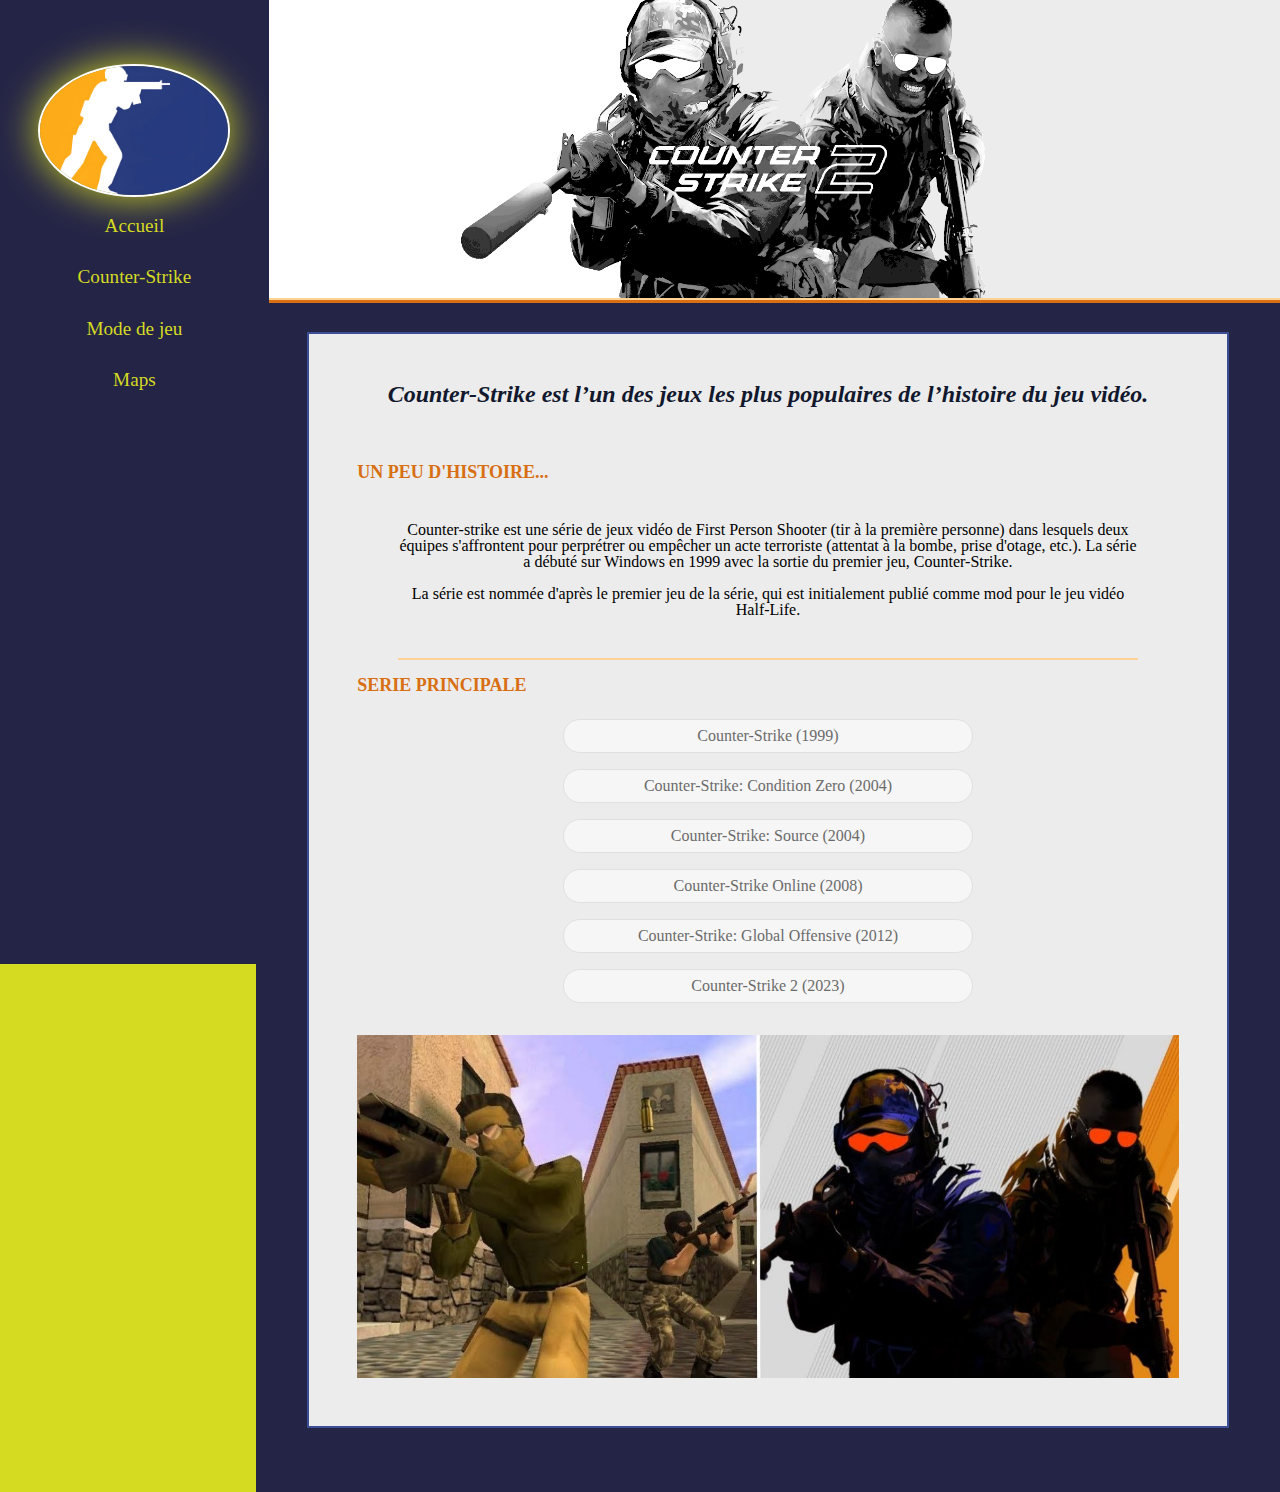
==== commit 07ea933e: "responsive ok james" ====
--- a/james/fansite3.html
+++ b/james/fansite3.html
@@ -19,13 +19,28 @@
           />
         </a>
       </div>
-      <nav class="nav-bar">
-        <ul class="nav-bar-list">
-          <li class="nav-bar-lien"><a href="./fansite3.html">Home</a></li>
-          <li class="nav-bar-lien"><a href="./PAGE2.html">Mode de jeu</a></li>
-          <li class="nav-bar-lien"><a href="./PAGE3.html">Maps</a></li>
-        </ul>
-      </nav>
+      <!-- DEBUT nav-bar -->
+      <div class="nav-bar-bg">
+        <!-- DEBUT menu burger -->
+        <label for="bg-menu"> ☰ </label>
+        <input type="checkbox" id="bg-menu" />
+        <!-- FIN menu burger -->
+        <nav class="nav-bar">
+          <ul class="nav-bar-list">
+            <li class="nav-bar-lien"><a href="../index.html">Accueil</a></li>
+            <li class="nav-bar-lien">
+              <a href="./fansite3.html">Counter-Strike</a>
+            </li>
+            <li class="nav-bar-lien">
+              <a href="./PAGE2.html">Mode de jeu</a>
+            </li>
+            <li class="nav-bar-lien">
+              <a href="./PAGE3.html">Maps</a>
+            </li>
+          </ul>
+        </nav>
+      </div>
+      <!-- FIN nav-bar-->
     </header>
 
     <main class="container-right">
--- a/nav.css
+++ b/nav.css
@@ -4,7 +4,6 @@
   position: relative;
   background-color: rgb(213, 219, 33);
 }
-
 .container-right {
   margin-left: 20%;
   width: 80%;
@@ -79,7 +78,7 @@
 /*--------- MEDIA QUERIES ------------------*/
 
 /* -- media max-width 600px -- */
-@media screen and (max-width: 601px) {
+@media screen and (max-width: 600px) {
   body {
     flex-direction: column;
   }
@@ -182,3 +181,8 @@
     margin-bottom: 1rem;
   }
 }
+
+/* -- media min-width 421px max-width 900px- -- */
+
+@media screen and (min-width: 1439px) {
+}
--- a/james/fansite3.css
+++ b/james/fansite3.css
@@ -343,9 +343,14 @@
 
 @media screen and (max-width: 601px) {
 
-.container-right {
-  margin:0;
-}
+  .container-right {
+    margin:0;
+  }
+
+  .bg-menu {
+    
+  }
+
 }
 
 @media screen and (max-width:550px) {
